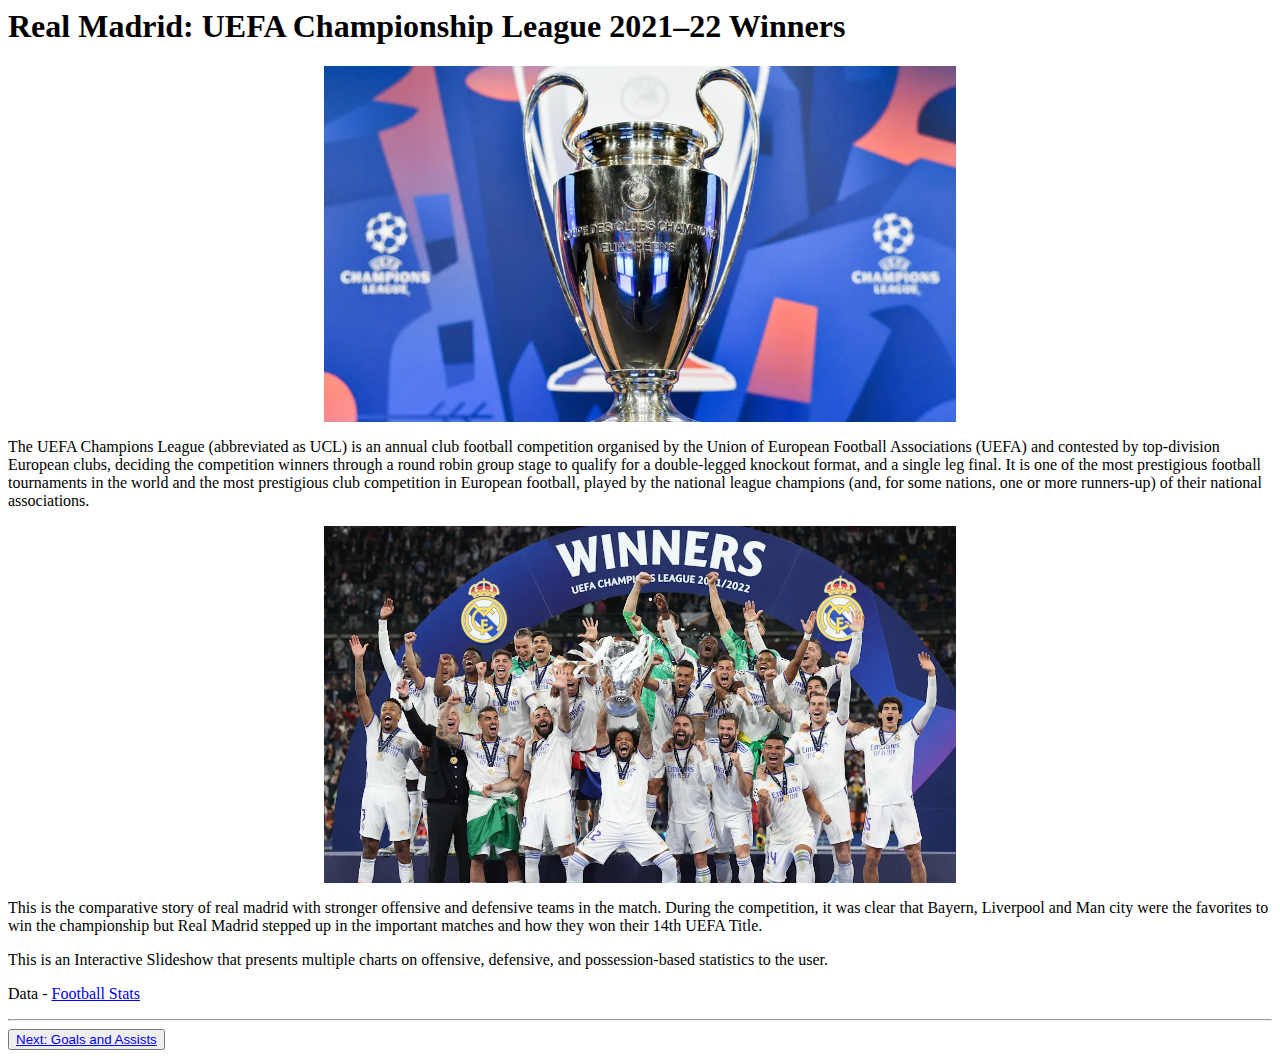
==== index.html @ 0718ca2d "Data Push" ====
<html>

<head>
    <title>Story of UEFA Championship League</title>
    <meta charset="utf-8">
    <meta name="viewport" content="width=device-width, initial-scale=1, shrink-to-fit=no">

</head>
<body>
    <div>
        <div>
            <div>
                <div>
                    <h1>Real Madrid: UEFA Championship League 2021–22 Winners</h1>
                   <img src="img/uefa.webp" style="display: block;margin-left: auto;margin-right: auto;width: 50%;">

                    <p class="lead">The UEFA Champions League (abbreviated as UCL) is an annual club football competition organised by the Union of European Football Associations (UEFA) and contested by top-division European clubs, deciding the competition winners through a round robin group stage to qualify for a double-legged knockout format, and a single leg final. It is one of the most prestigious football tournaments in the world and the most prestigious club competition in European football, played by the national league champions (and, for some nations, one or more runners-up) of their national associations. </p>
                     <img src="img/realMadrid.webp" style="display: block;margin-left: auto;margin-right: auto;width: 50%;">
                    <p>This is the comparative story of real madrid with stronger offensive and defensive teams in the match. During the competition, it was clear that Bayern, Liverpool and Man city were the favorites to win the championship but Real Madrid stepped up in the important matches and how they won their 14th UEFA Title. </p>
                    <p>This is an Interactive Slideshow that presents multiple charts on offensive, defensive, and possession-based statistics to the user.</p>
                    <p>Data - <a href="https://fbref.com/en/comps/8/11323/2021-2022-Champions-League-Stats">Football Stats</a></p>
                </div>
            </div>
            <hr class="my-4">
            <button><a href="offense.html" role="button">Next: Goals and Assists</a></button>
        </div>

    </div>
</body>
</html>
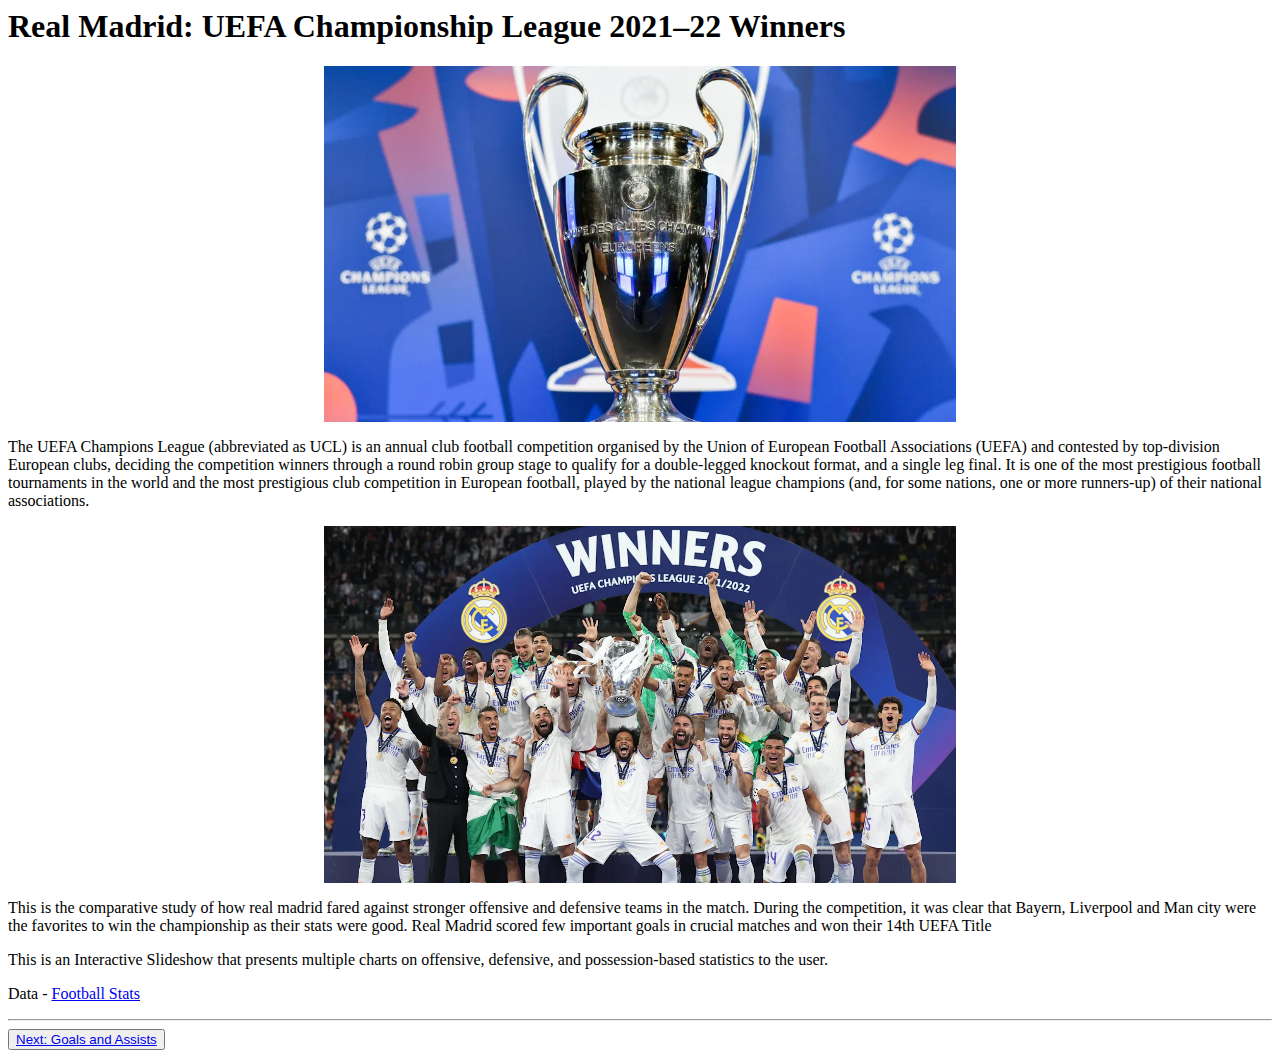
==== commit d2f231dd: "Data Push" ====
--- a/index.html
+++ b/index.html
@@ -16,7 +16,7 @@
 
                     <p class="lead">The UEFA Champions League (abbreviated as UCL) is an annual club football competition organised by the Union of European Football Associations (UEFA) and contested by top-division European clubs, deciding the competition winners through a round robin group stage to qualify for a double-legged knockout format, and a single leg final. It is one of the most prestigious football tournaments in the world and the most prestigious club competition in European football, played by the national league champions (and, for some nations, one or more runners-up) of their national associations. </p>
                      <img src="img/realMadrid.webp" style="display: block;margin-left: auto;margin-right: auto;width: 50%;">
-                    <p>This is the comparative story of real madrid with stronger offensive and defensive teams in the match. During the competition, it was clear that Bayern, Liverpool and Man city were the favorites to win the championship but Real Madrid stepped up in the important matches and how they won their 14th UEFA Title. </p>
+                    <p>This is the comparative study of how real madrid fared against stronger offensive and defensive teams in the match. During the competition, it was clear that Bayern, Liverpool and Man city were the favorites to win the championship as their stats were good. Real Madrid scored few important goals in crucial matches and won their 14th UEFA Title </p>
                     <p>This is an Interactive Slideshow that presents multiple charts on offensive, defensive, and possession-based statistics to the user.</p>
                     <p>Data - <a href="https://fbref.com/en/comps/8/11323/2021-2022-Champions-League-Stats">Football Stats</a></p>
                 </div>
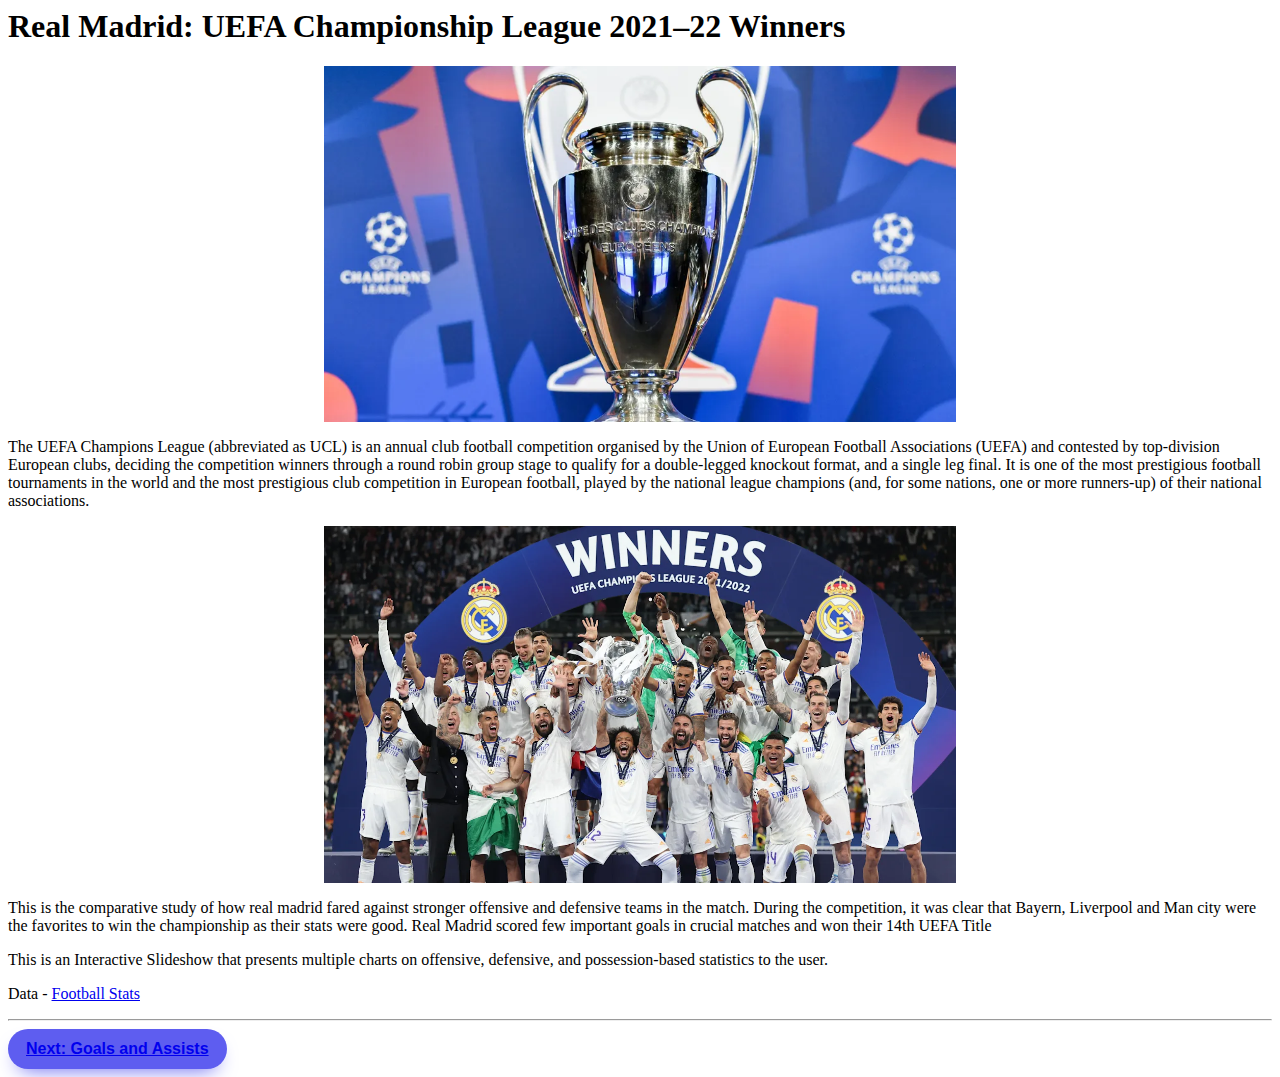
==== commit 5aed4077: "new buttons" ====
--- a/index.html
+++ b/index.html
@@ -4,7 +4,7 @@
     <title>Story of UEFA Championship League</title>
     <meta charset="utf-8">
     <meta name="viewport" content="width=device-width, initial-scale=1, shrink-to-fit=no">
-
+    <link rel="stylesheet" href="style.css">
 </head>
 <body>
     <div>
@@ -21,10 +21,9 @@
                     <p>Data - <a href="https://fbref.com/en/comps/8/11323/2021-2022-Champions-League-Stats">Football Stats</a></p>
                 </div>
             </div>
-            <hr class="my-4">
+            <hr>
             <button><a href="offense.html" role="button">Next: Goals and Assists</a></button>
         </div>
-
     </div>
 </body>
 </html>--- a/style.css
+++ b/style.css
@@ -0,0 +1 @@
+button { background: #5E5DF0; border-radius: 999px; box-shadow: #5E5DF0 0 10px 20px -10px; box-sizing: border-box; color: #FFFFFF; cursor: pointer; font-family: Inter,Helvetica,"Apple Color Emoji","Segoe UI Emoji",NotoColorEmoji,"Noto Color Emoji","Segoe UI Symbol","Android Emoji",EmojiSymbols,-apple-system,system-ui,"Segoe UI",Roboto,"Helvetica Neue","Noto Sans",sans-serif; font-size: 16px; font-weight: 700; line-height: 24px; opacity: 1; outline: 0 solid transparent; padding: 8px 18px; user-select: none; -webkit-user-select: none; touch-action: manipulation; width: fit-content; word-break: break-word; border: 0; }